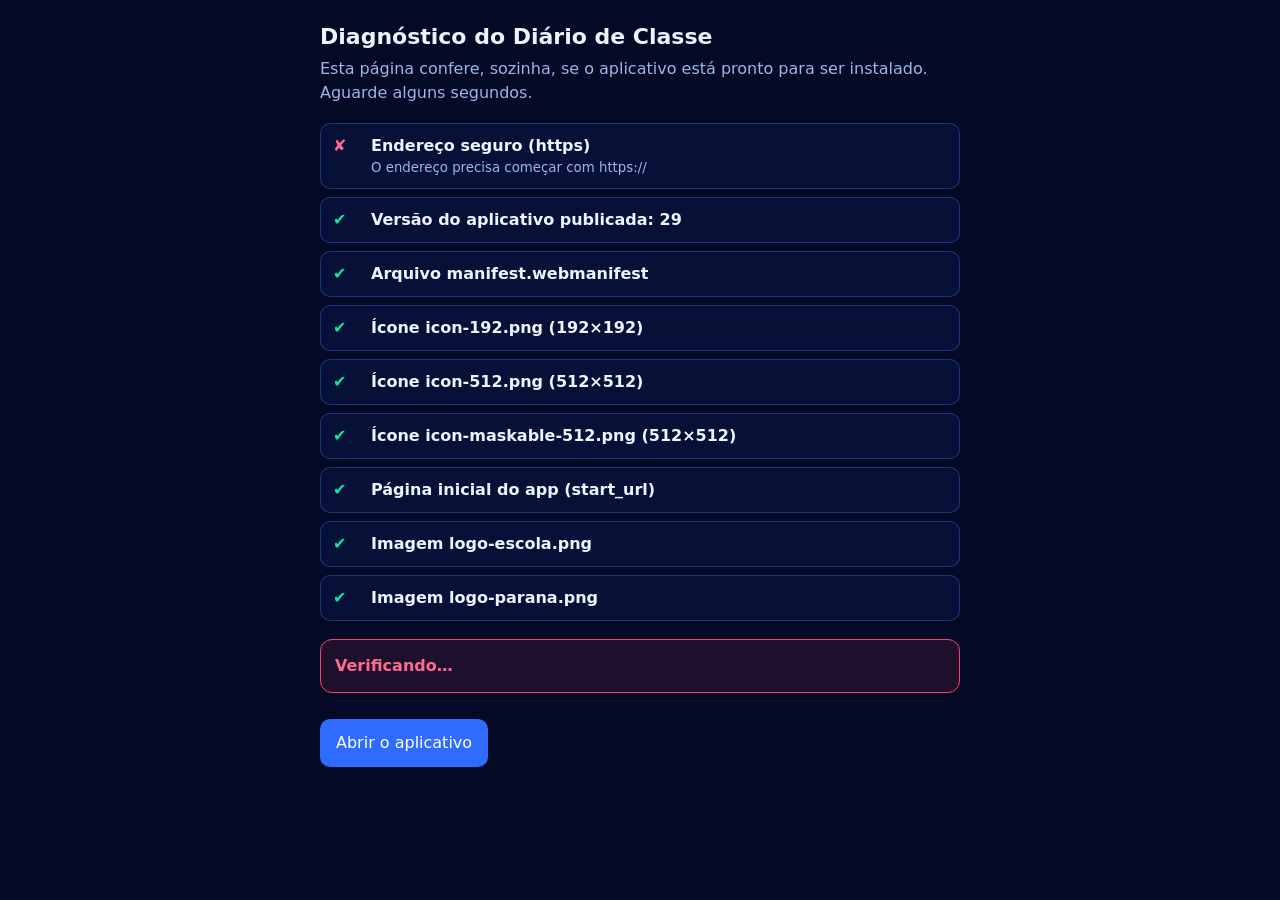
==== diagnostico.html @ ad4d3952 "auto instruções" ====
<!doctype html>
<html lang="pt-BR">
<head>
<meta charset="utf-8">
<meta name="viewport" content="width=device-width,initial-scale=1">
<meta name="theme-color" content="#040a26">
<link rel="manifest" href="manifest.webmanifest">
<title>Diagnóstico — Diário de Classe</title>
<style>
  body{margin:0;background:#040a26;color:#eef3ff;font:16px/1.5 system-ui,-apple-system,"Segoe UI",Roboto,sans-serif;padding:20px}
  main{max-width:640px;margin:0 auto}
  h1{font-size:22px;margin:0 0 4px}
  p.sub{color:#9fb4e8;margin:0 0 18px}
  .item{display:grid;grid-template-columns:28px 1fr;gap:10px;padding:10px 12px;margin:8px 0;border:1px solid rgba(70,125,255,.35);border-radius:10px;background:rgba(10,24,72,.5)}
  .ok{color:#14e6a0}.erro{color:#ff6b8f}.aviso{color:#ffc234}
  .item b{display:block}.item small{color:#9fb4e8;display:block}
  #resumo{margin:18px 0;padding:14px;border-radius:12px;font-weight:700;border:1px solid}
  #resumo.ok{background:rgba(20,230,160,.1);border-color:#14e6a0}
  #resumo.erro{background:rgba(255,61,110,.1);border-color:#ff3d6e}
  a{color:#7fc8ff}
  button{font:inherit;color:#fff;background:#2f6bff;border:0;border-radius:10px;padding:12px 16px;margin-top:8px}
</style>
</head>
<body>
<main>
  <h1>Diagnóstico do Diário de Classe</h1>
  <p class="sub">Esta página confere, sozinha, se o aplicativo está pronto para ser instalado. Aguarde alguns segundos.</p>
  <div id="lista"></div>
  <div id="resumo" class="erro">Verificando…</div>
  <button id="voltar" type="button">Abrir o aplicativo</button>
</main>
<script>
const lista = document.getElementById("lista"), problemas = [];
function linha(estado, titulo, detalhe) {
  const el = document.createElement("div"); el.className = "item";
  el.innerHTML = `<span class="${estado}">${estado === "ok" ? "✔" : estado === "aviso" ? "!" : "✘"}</span><div><b>${titulo}</b>${detalhe ? `<small>${detalhe}</small>` : ""}</div>`;
  lista.appendChild(el); if (estado === "erro") problemas.push(titulo + (detalhe ? " — " + detalhe : ""));
}
const carregaImagem = url => new Promise(res => { const i = new Image(); i.onload = () => res({ ok: true, w: i.naturalWidth, h: i.naturalHeight }); i.onerror = () => res({ ok: false }); i.src = url + (url.includes("?") ? "&" : "?") + "d=" + Date.now(); });
let avisoInstalar = false;
addEventListener("beforeinstallprompt", e => { e.preventDefault(); avisoInstalar = true; });

(async () => {
  const seguro = location.protocol === "https:" || location.hostname === "localhost";
  linha(seguro ? "ok" : "erro", "Endereço seguro (https)", seguro ? "" : "O endereço precisa começar com https://");

  /* versão do index.html publicada */
  try {
    const r = await fetch("index.html?d=" + Date.now(), { cache: "no-store" }); const t = await r.text();
    const v = (t.match(/name="app-versao" content="(\d+)"/) || [])[1];
    if (!r.ok) linha("erro", "Arquivo index.html", "não foi encontrado no site (erro " + r.status + ")");
    else if (!v) linha("erro", "Versão antiga do index.html no site", "O site ainda usa arquivos antigos. Envie de novo todos os arquivos do pacote mais recente.");
    else linha("ok", "Versão do aplicativo publicada: " + v, "");
    window.__usaPastas = /(icons|assets)\//.test(t);
    if (window.__usaPastas) linha("erro", "O index.html ainda aponta para as pastas assets/icons", "Substitua o index.html pelo do pacote mais recente (sem pastas).");
  } catch { linha("erro", "Não consegui ler o index.html", "Sem conexão ou arquivo ausente."); }

  /* manifesto */
  let manifesto = null;
  try {
    const r = await fetch("manifest.webmanifest?d=" + Date.now(), { cache: "no-store" });
    if (!r.ok) throw new Error(r.status);
    manifesto = await r.json(); linha("ok", "Arquivo manifest.webmanifest", "");
  } catch (e) { linha("erro", "Arquivo manifest.webmanifest", "não encontrado ou com erro (" + e.message + "). Envie esse arquivo ao repositório."); }

  /* ícones do manifesto */
  if (manifesto) {
    const icones = manifesto.icons || [];
    let tem192 = false, tem512 = false;
    for (const ic of icones) {
      const url = new URL(ic.src, location.href).href, esperado = parseInt(ic.sizes, 10);
      const r = await carregaImagem(url), nome = ic.src;
      if (!r.ok) linha("erro", "Ícone " + nome + " não abre", "O arquivo está ausente ou corrompido. Envie-o de novo (pelo site do GitHub: Add file → Upload files).");
      else if (r.w !== esperado || r.h !== esperado) linha("erro", "Ícone " + nome + " com tamanho errado", `tem ${r.w}×${r.h}, deveria ter ${esperado}×${esperado}.`);
      else { linha("ok", "Ícone " + nome + " (" + r.w + "×" + r.h + ")", ""); if (esperado === 192) tem192 = true; if (esperado === 512) tem512 = true; }
    }
    if (!tem192 || !tem512) linha("erro", "Faltam ícones de 192 e/ou 512 pixels válidos", "Sem eles o navegador não oferece instalar.");
    const st = await fetch(new URL(manifesto.start_url || "./", location.href).href, { cache: "no-store" }).then(r => r.status).catch(() => 0);
    linha(st === 200 ? "ok" : "erro", "Página inicial do app (start_url)", st === 200 ? "" : "erro " + st);
  }
  /* logos usados dentro do app */
  for (const f of ["logo-escola.png", "logo-parana.png"]) {
    const r = await carregaImagem(f); linha(r.ok ? "ok" : "erro", "Imagem " + f, r.ok ? "" : "não abre (ausente ou corrompida).");
  }

  /* service worker */
  if (!("serviceWorker" in navigator)) linha("erro", "Este navegador não suporta instalação de apps", "Use o Chrome ou o Edge (Android/PC) ou o Safari (iPhone).");
  else {
    let reg = await navigator.serviceWorker.getRegistration("./");
    if (!reg) { try { reg = await navigator.serviceWorker.register("sw.js"); } catch (e) { linha("erro", "Funcionamento sem internet (service worker)", e.message); } }
    if (reg) { await navigator.serviceWorker.ready.catch(() => {}); linha("ok", "Funcionamento sem internet (service worker)", ""); }
  }

  /* instalação */
  const jaInstalado = matchMedia("(display-mode: standalone)").matches || navigator.standalone === true;
  await new Promise(r => setTimeout(r, 2500));
  const ios = /iphone|ipad|ipod/i.test(navigator.userAgent);
  if (jaInstalado) linha("ok", "O app já está instalado neste aparelho", "");
  else if (avisoInstalar) linha("ok", "O navegador liberou a instalação automática", "Ao abrir o app, aparece o convite “Instalar agora”.");
  else if (ios) linha("aviso", "iPhone: a instalação é manual", "Safari → Compartilhar → Adicionar à Tela de Início.");
  else linha(problemas.length ? "aviso" : "aviso", "O navegador ainda não liberou a instalação automática", problemas.length ? "Corrija os itens com ✘ acima e recarregue esta página." : "Se tudo acima está ✔, abra o app, navegue por alguns segundos e recarregue. Dentro de WhatsApp/Instagram não funciona: abra no Chrome.");

  const r = document.getElementById("resumo");
  if (problemas.length) { r.className = "erro"; r.innerHTML = "Há " + problemas.length + " problema(s) a corrigir. Veja os itens com ✘."; }
  else { r.className = "ok"; r.textContent = "Tudo certo com os arquivos do aplicativo."; }
})();
document.getElementById("voltar").onclick = () => location.href = "./";
</script>
</body>
</html>
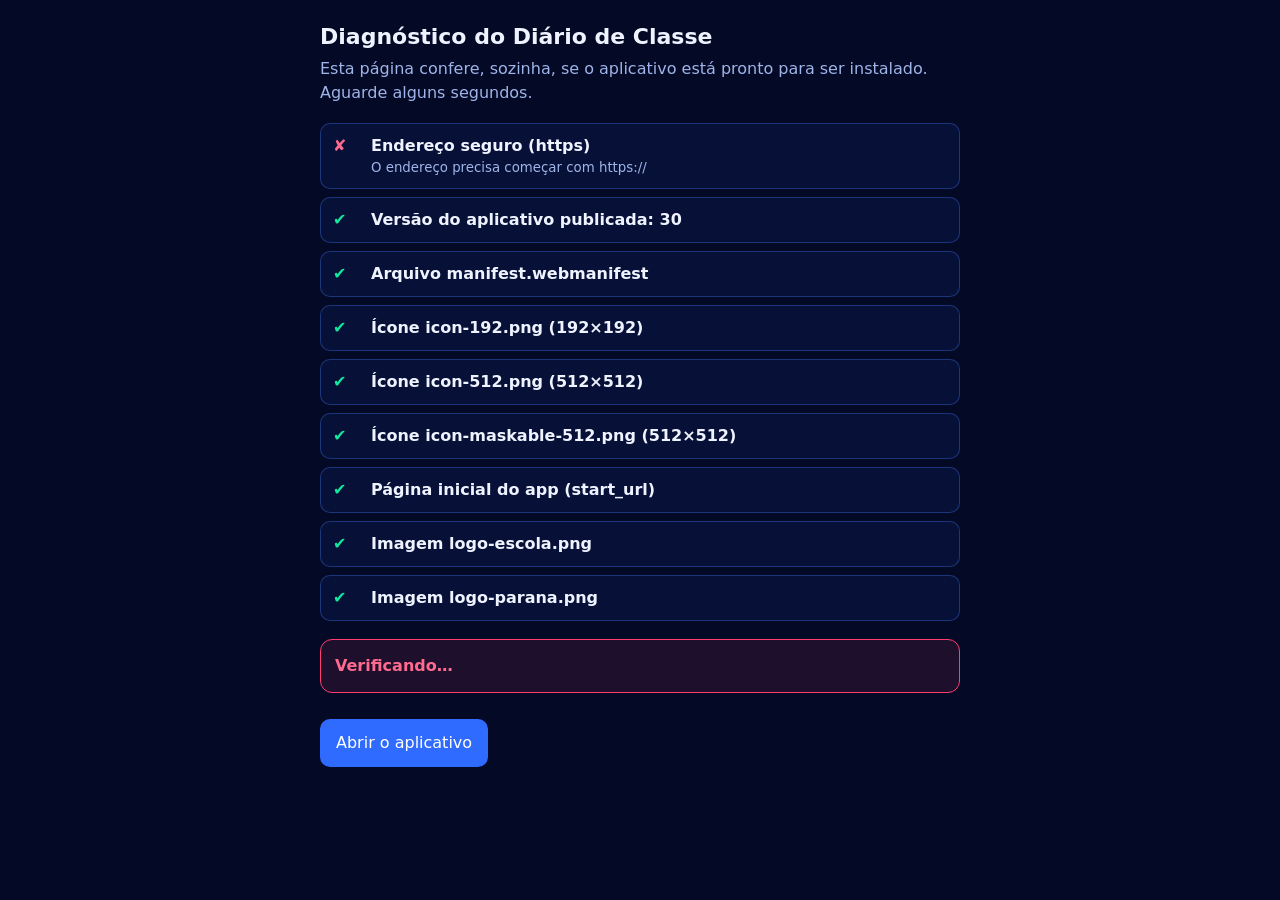
==== commit 4940b83c: "atualização" ====
--- a/diagnostico.html
+++ b/diagnostico.html
@@ -97,7 +97,7 @@
   const ios = /iphone|ipad|ipod/i.test(navigator.userAgent);
   if (jaInstalado) linha("ok", "O app já está instalado neste aparelho", "");
   else if (avisoInstalar) linha("ok", "O navegador liberou a instalação automática", "Ao abrir o app, aparece o convite “Instalar agora”.");
-  else if (ios) linha("aviso", "iPhone: a instalação é manual", "Safari → Compartilhar → Adicionar à Tela de Início.");
+  else if (ios) linha("aviso", "iPhone: a instalação é manual", "Safari (ou Chrome/Edge no iOS 16.4+) → Compartilhar → Adicionar à Tela de Início.");
   else linha(problemas.length ? "aviso" : "aviso", "O navegador ainda não liberou a instalação automática", problemas.length ? "Corrija os itens com ✘ acima e recarregue esta página." : "Se tudo acima está ✔, abra o app, navegue por alguns segundos e recarregue. Dentro de WhatsApp/Instagram não funciona: abra no Chrome.");
 
   const r = document.getElementById("resumo");
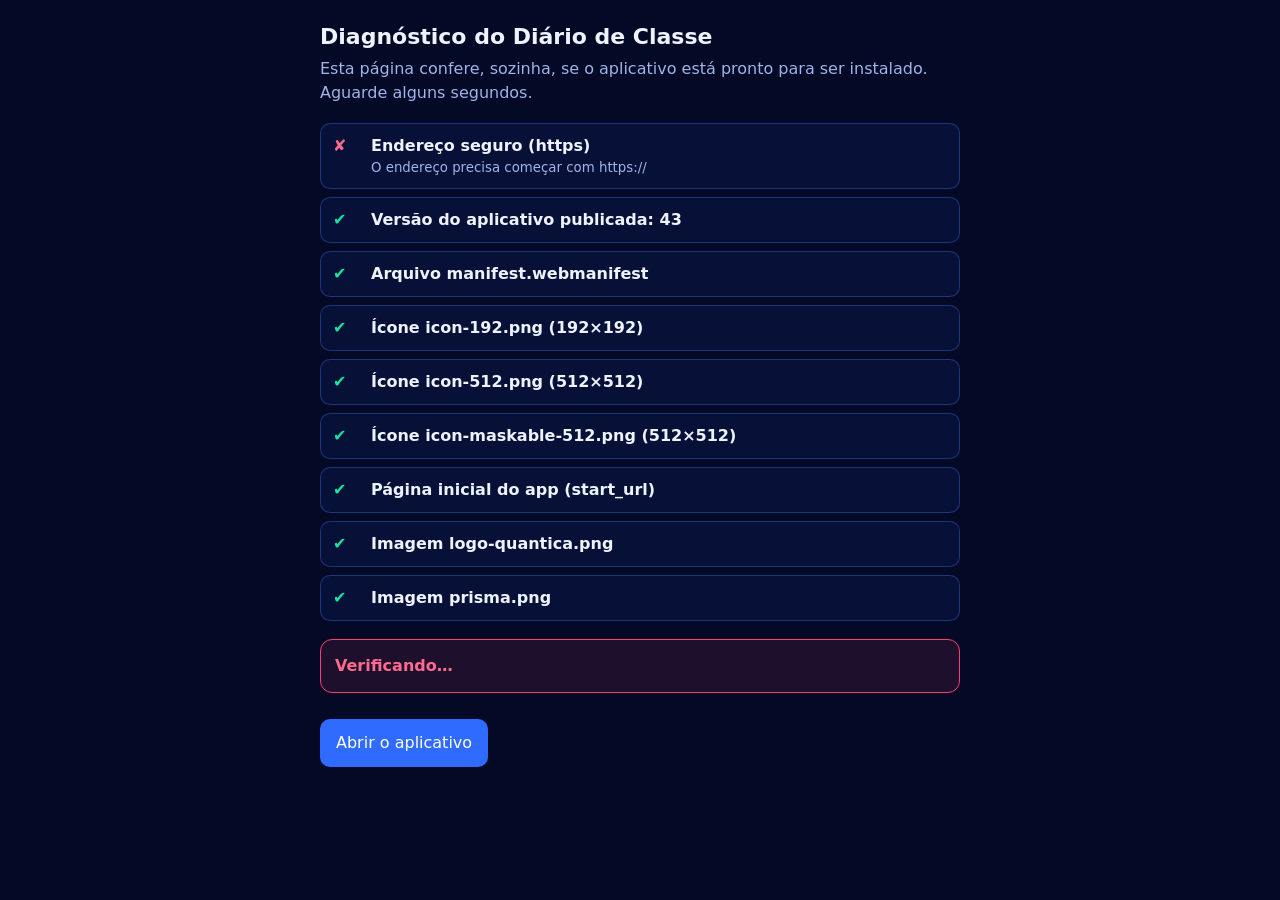
==== commit b01dde73: "logo atualizo" ====
--- a/diagnostico.html
+++ b/diagnostico.html
@@ -79,7 +79,7 @@
     linha(st === 200 ? "ok" : "erro", "Página inicial do app (start_url)", st === 200 ? "" : "erro " + st);
   }
   /* logos usados dentro do app */
-  for (const f of ["logo-escola.png", "logo-parana.png"]) {
+  for (const f of ["logo-quantica.png", "prisma.png"]) {
     const r = await carregaImagem(f); linha(r.ok ? "ok" : "erro", "Imagem " + f, r.ok ? "" : "não abre (ausente ou corrompida).");
   }
 
